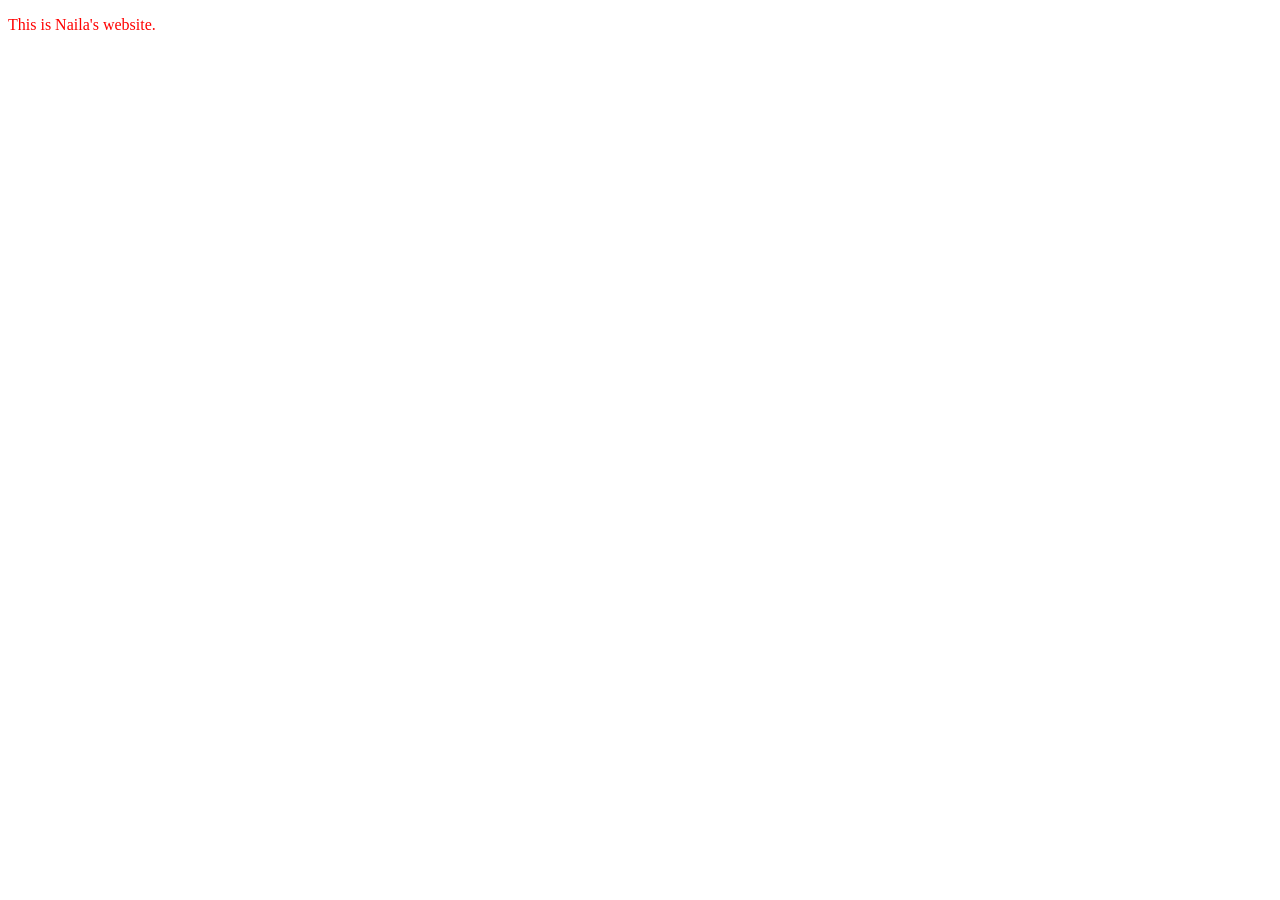
==== index.html @ 3f1711af "first commit" ====
<!DOCTYPE html>
<html>

<head>
    <title>WEBSITE TITLE HERE</title>
    <link rel="stylesheet" type="text/css" href="./styles/style.css" media="screen" />
</head>
    
<body>
<p>This is Naila's website.</p>
</body>

<script src="main.js"></script>

</html>
---- styles/style.css ----
body {
  color: red;
}

h1 {
  color: red;
  font-family: monospace;
}
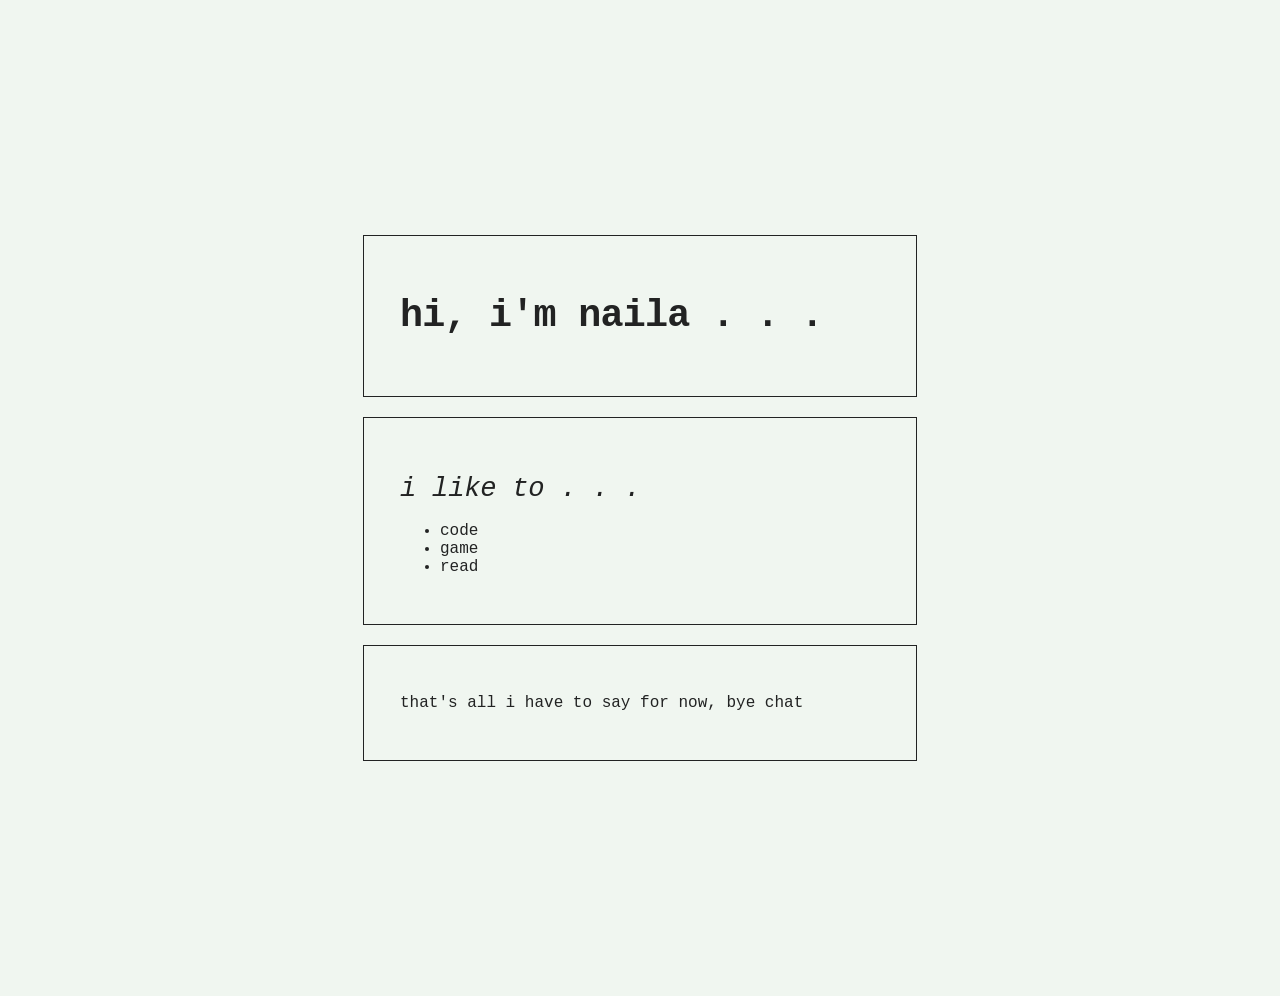
==== commit 0018ad12: "moved files" ====
--- a/index.html
+++ b/index.html
@@ -1,15 +1,32 @@
 <!DOCTYPE html>
-<html>
+<html lang="en">
+<head>
+  <meta charset="UTF-8" />
+  <meta name="viewport" content="width=device-width, initial-scale=1.0" />
+  <title>hi welcome</title>
+  <link rel="stylesheet" href="style.css" />
+ 
+</head>
+<body>
+  <main class="container">
 
-<head>
-    <title>WEBSITE TITLE HERE</title>
-    <link rel="stylesheet" type="text/css" href="./styles/style.css" media="screen" />
-</head>
-    
-<body>
-<p>This is Naila's website.</p>
+    <div class="card" style="animation-delay: 0s;">
+      <h1>hi, i'm naila . . .</h1>
+    </div>
+
+    <div class="card" style="animation-delay: 0.15s;">
+      <h2>i like to . . .</h2>
+      <ul>
+        <li>code</li>
+        <li>game</li>
+        <li>read</li>
+      </ul>
+    </div>
+
+    <div class="card" style="animation-delay: 0.3s;">
+      <p>that's all i have to say for now, bye chat</p>
+    </div>
+
+  </main>
 </body>
-
-<script src="main.js"></script>
-
-</html> +</html>
--- a/style.css
+++ b/style.css
@@ -0,0 +1,74 @@
+box {
+  box-sizing: border-box;
+  margin: 0;
+  padding: 0;
+}
+
+:root {
+  --dark: #222323;
+  --light: #f0f6f0;
+  --border: 1.5px solid #222323;
+  --gap: 20px;
+}
+
+body {
+  background-color: var(--light);
+  color: var(--dark);
+  font-family: 'DM Mono', monospace;
+  min-height: 100vh;
+  display: flex;
+  align-items: center;
+  justify-content: center;
+  padding: 40px 20px;
+}
+
+.container {
+  display: flex;
+  flex-direction: column;
+  align-items: center;
+  gap: var(--gap);
+  width: 100%;
+  max-width: 480px;
+}
+
+
+.card {
+  width: 100%;
+  background-color: var(--light);
+  border: var(--border);
+  padding: 32px 36px;
+  opacity: 0;
+  transform: translateY(18px);
+  animation: fadeUp 0.5s ease forwards;
+}
+
+@keyframes fadeUp {
+  to {
+    opacity: 1;
+    transform: translateY(0);
+  }
+}
+
+.card h1 {
+  font-family: 'DM Mono', monospace;
+  font-size: clamp(1.8rem, 5vw, 2.4rem);
+  font-weight: 700;
+  letter-spacing: -0.02em;
+  line-height: 1.15;
+}
+
+
+.card h2 {
+  font-family: 'DM Mono', monospace;
+  font-size: clamp(1.3rem, 4vw, 1.7rem);
+  font-weight: 400;
+  font-style: italic;
+  margin-bottom: 18px;
+  letter-spacing: -0.01em;
+}
+
+
+
+
+
+
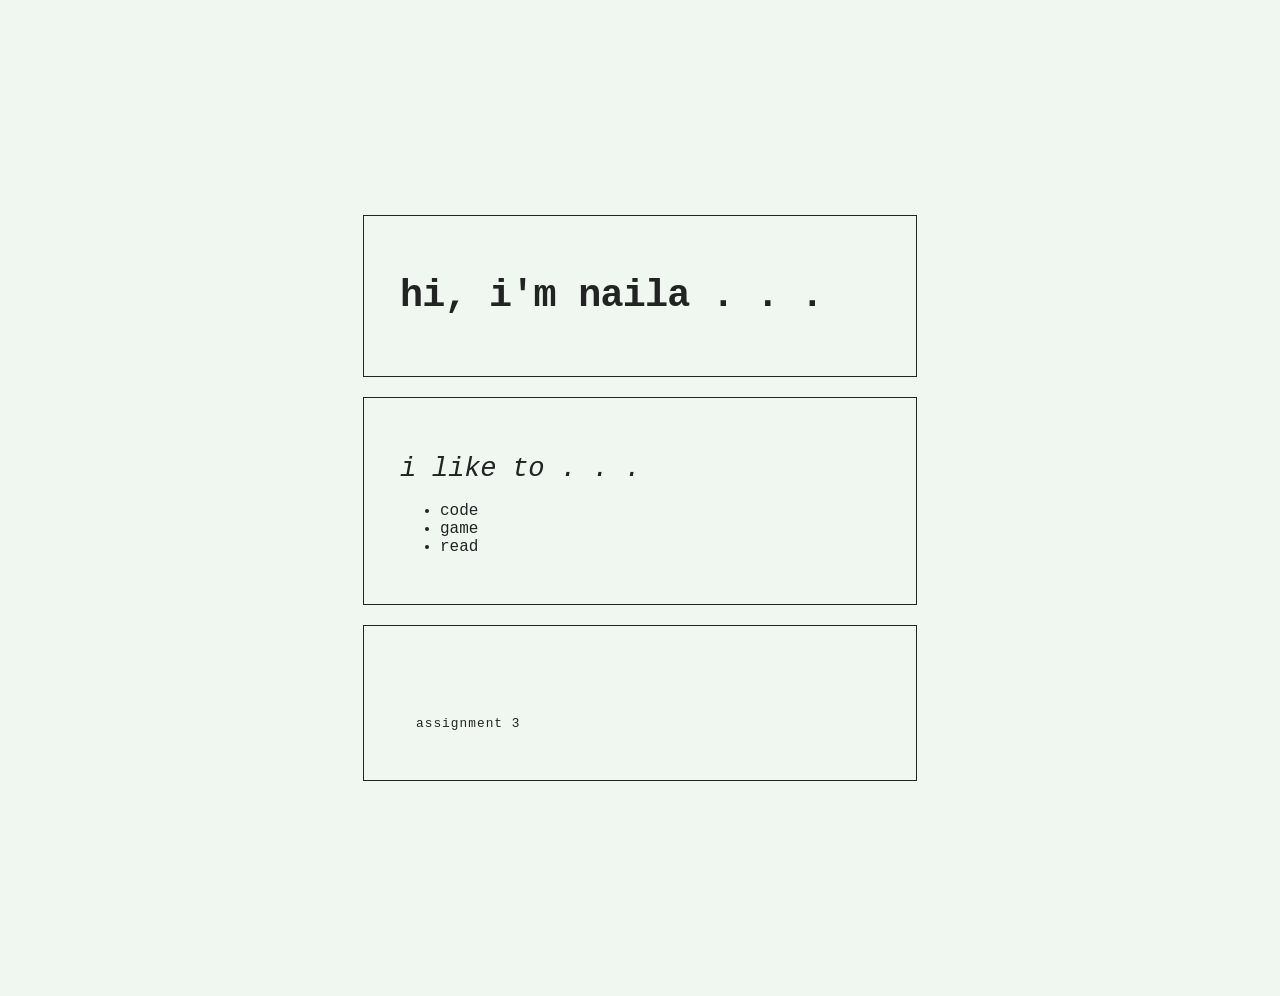
==== commit 7bc7cf8c: "assignment 3 css" ====
--- a/index.html
+++ b/index.html
@@ -24,7 +24,9 @@
     </div>
 
     <div class="card" style="animation-delay: 0.3s;">
-      <p>that's all i have to say for now, bye chat</p>
+       <footer class="footer">
+    <a href="assignment-3-css.html">assignment 3</a>
+  </footer>
     </div>
 
   </main>
--- a/style.css
+++ b/style.css
@@ -67,6 +67,20 @@
   letter-spacing: -0.01em;
 }
 
+.footer {
+  margin-top: 40px;
+  padding: 16px;
+  text-align: left;
+}
+
+.footer a {
+  font-family: 'DM Mono', monospace;
+  font-size: 0.8rem;
+  letter-spacing: 0.08em;
+  color: var(--dark);
+  text-decoration: none;
+
+}
 
 
 
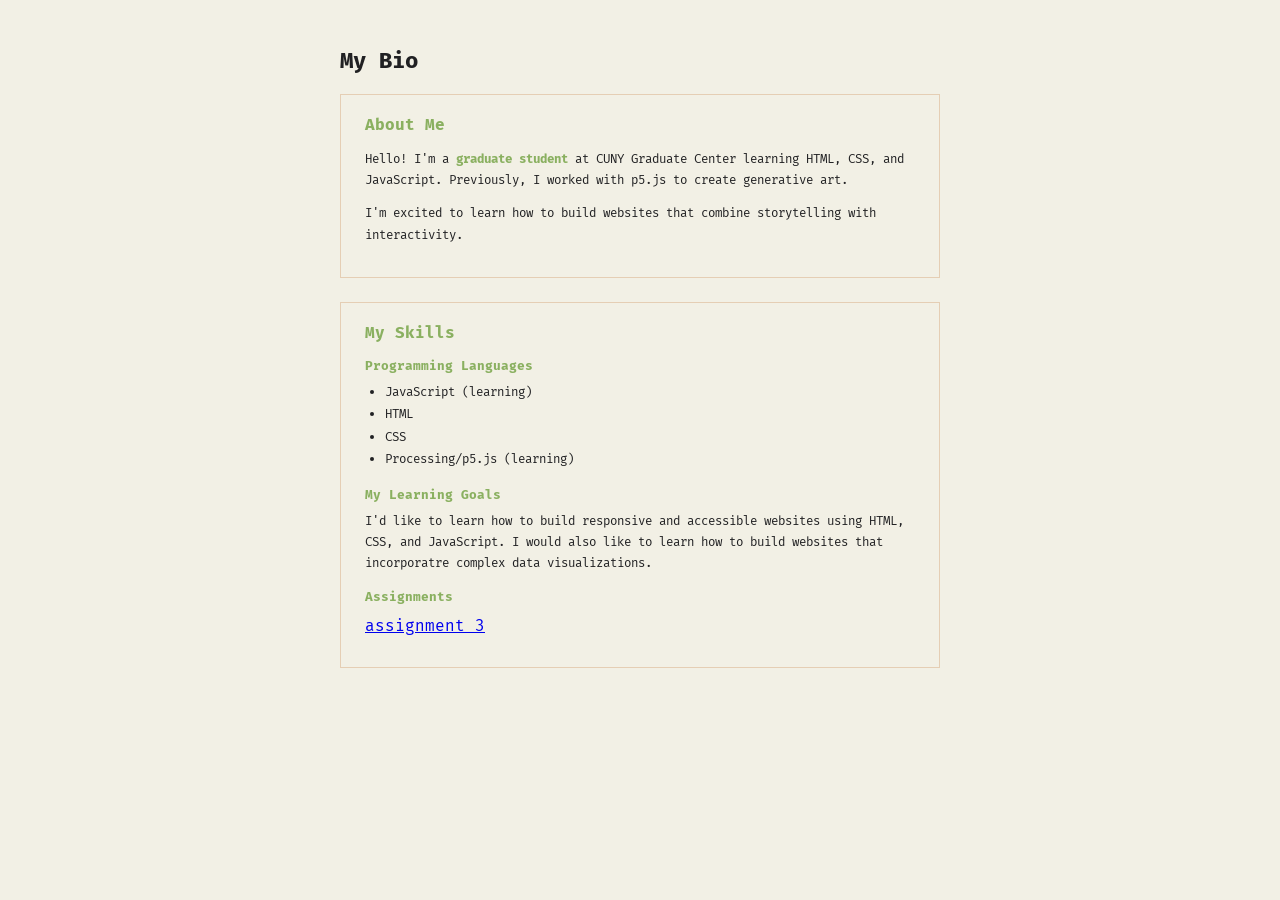
==== commit a7e87099: "week 6 assignment" ====
--- a/index.html
+++ b/index.html
@@ -3,32 +3,43 @@
 <head>
   <meta charset="UTF-8" />
   <meta name="viewport" content="width=device-width, initial-scale=1.0" />
-  <title>hi welcome</title>
+  <title>My Bio</title>
   <link rel="stylesheet" href="style.css" />
- 
 </head>
 <body>
-  <main class="container">
 
-    <div class="card" style="animation-delay: 0s;">
-      <h1>hi, i'm naila . . .</h1>
+  <div class="container">
+
+    <h1>My Bio</h1>
+
+    <div class="card">
+      <h2>About Me</h2>
+      <p>Hello! I'm a <strong>graduate student</strong> at CUNY Graduate Center learning HTML, CSS, and JavaScript. Previously, I worked with p5.js to create generative art.</p>
+      <p>I'm excited to learn how to build websites that combine storytelling with interactivity.</p>
     </div>
 
-    <div class="card" style="animation-delay: 0.15s;">
-      <h2>i like to . . .</h2>
+    <div class="card">
+      <h2>My Skills</h2>
+
+      <h3>Programming Languages</h3>
       <ul>
-        <li>code</li>
-        <li>game</li>
-        <li>read</li>
+        <li>JavaScript (learning)</li>
+        <li>HTML</li>
+        <li>CSS</li>
+        <li>Processing/p5.js (learning)</li>
       </ul>
+
+      <h3>My Learning Goals</h3>
+      <p>I'd like to learn how to build responsive and accessible websites using HTML, CSS, and JavaScript. I would also like to learn how to build websites that incorporatre complex data visualizations.
+      <h3>Assignments</h3>
+        <p></p><a href="assignment-3-css.html">assignment 3</a></p>
+
+    </p>
     </div>
 
-    <div class="card" style="animation-delay: 0.3s;">
-       <footer class="footer">
-    <a href="assignment-3-css.html">assignment 3</a>
-  </footer>
-    </div>
+  </div>
 
-  </main>
+
+
 </body>
 </html>
--- a/style.css
+++ b/style.css
@@ -1,88 +1,96 @@
-box {
-  box-sizing: border-box;
+@import url('https://fonts.googleapis.com/css2?family=Fira+Mono:wght@400;700&display=swap');
+
+:root {
+  --green: #8ab060;
+}
+
+html, body {
   margin: 0;
   padding: 0;
-}
-
-:root {
-  --dark: #222323;
-  --light: #f0f6f0;
-  --border: 1.5px solid #222323;
-  --gap: 20px;
-}
-
-body {
-  background-color: var(--light);
-  color: var(--dark);
-  font-family: 'DM Mono', monospace;
-  min-height: 100vh;
-  display: flex;
-  align-items: center;
-  justify-content: center;
-  padding: 40px 20px;
+  font-family: 'Fira Mono', monospace;
+  background-color: #f2f0e5;
+  color: #212123;
 }
 
 .container {
-  display: flex;
-  flex-direction: column;
-  align-items: center;
-  gap: var(--gap);
-  width: 100%;
-  max-width: 480px;
+  background: #f2f0e5;
+  max-width: 600px;
+  margin: 0 auto;
+  padding: 32px 24px;
+}
+
+
+
+h1 {
+  font-family: 'Fira Mono', monospace;
+  font-size: 1.4rem;
+  font-weight: 700;
+  color: #212123;
+  margin-bottom: 20px;
 }
 
 
 .card {
-  width: 100%;
-  background-color: var(--light);
-  border: var(--border);
-  padding: 32px 36px;
-  opacity: 0;
-  transform: translateY(18px);
-  animation: fadeUp 0.5s ease forwards;
+  background-color: #f2f0e5;
+  border: 1.5px solid #e5ceb4;
+  padding: 20px 24px;
+  margin-bottom: 24px;
+  transition: background-color 0.25s ease, border-color 0.25s ease;
 }
 
-@keyframes fadeUp {
-  to {
-    opacity: 1;
-    transform: translateY(0);
-  }
-}
-
-.card h1 {
-  font-family: 'DM Mono', monospace;
-  font-size: clamp(1.8rem, 5vw, 2.4rem);
-  font-weight: 700;
-  letter-spacing: -0.02em;
-  line-height: 1.15;
+.card:hover {
+  background-color: #c2d368;
+  border-color: var(--green);
 }
 
 
 .card h2 {
-  font-family: 'DM Mono', monospace;
-  font-size: clamp(1.3rem, 4vw, 1.7rem);
-  font-weight: 400;
-  font-style: italic;
-  margin-bottom: 18px;
-  letter-spacing: -0.01em;
-}
-
-.footer {
-  margin-top: 40px;
-  padding: 16px;
-  text-align: left;
-}
-
-.footer a {
-  font-family: 'DM Mono', monospace;
-  font-size: 0.8rem;
-  letter-spacing: 0.08em;
-  color: var(--dark);
-  text-decoration: none;
-
+  font-family: 'Fira Mono', monospace;
+  font-size: 1rem;
+  font-weight: 700;
+  color: var(--green);
+  margin: 0 0 14px 0;
 }
 
 
+.card p {
+  font-family: 'Fira Mono', monospace;
+  font-size: 0.78rem;
+  line-height: 1.7;
+  color: #212123;
+  margin: 0 0 12px 0;
+}
 
 
+.card h3 {
+  font-family: 'Fira Mono', monospace;
+  font-size: 0.80rem;
+  font-weight: 700;
+  color: var(--green);
+  margin: 16px 0 8px 0;
+}
 
+.card h3:first-child {
+  margin-top: 0;
+}
+
+
+.card ul {
+  margin: 0 0 12px 0;
+  padding-left: 20px;
+}
+
+.card ul li {
+  font-family: 'Fira Mono', monospace;
+  font-size: 0.78rem;
+  line-height: 1.8;
+  color: #212123;
+}
+
+
+.card strong,
+.me {
+  font-weight: 700;
+  color: var(--green);
+}
+
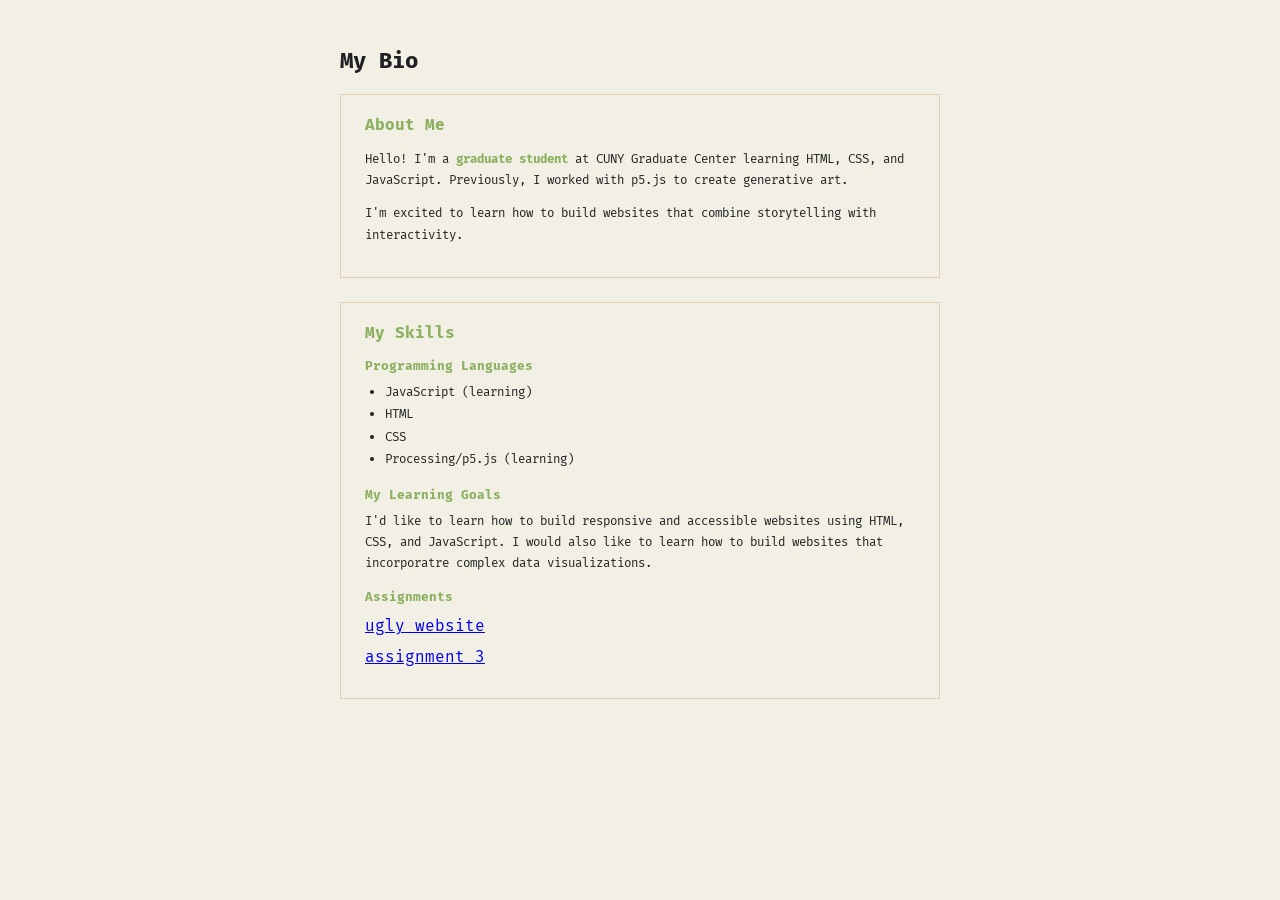
==== commit 32dd0a89: "edit" ====
--- a/index.html
+++ b/index.html
@@ -32,7 +32,9 @@
       <h3>My Learning Goals</h3>
       <p>I'd like to learn how to build responsive and accessible websites using HTML, CSS, and JavaScript. I would also like to learn how to build websites that incorporatre complex data visualizations.
       <h3>Assignments</h3>
+       <p></p><a href="uglywebsite.html">ugly website</a></p>
         <p></p><a href="assignment-3-css.html">assignment 3</a></p>
+         
 
     </p>
     </div>
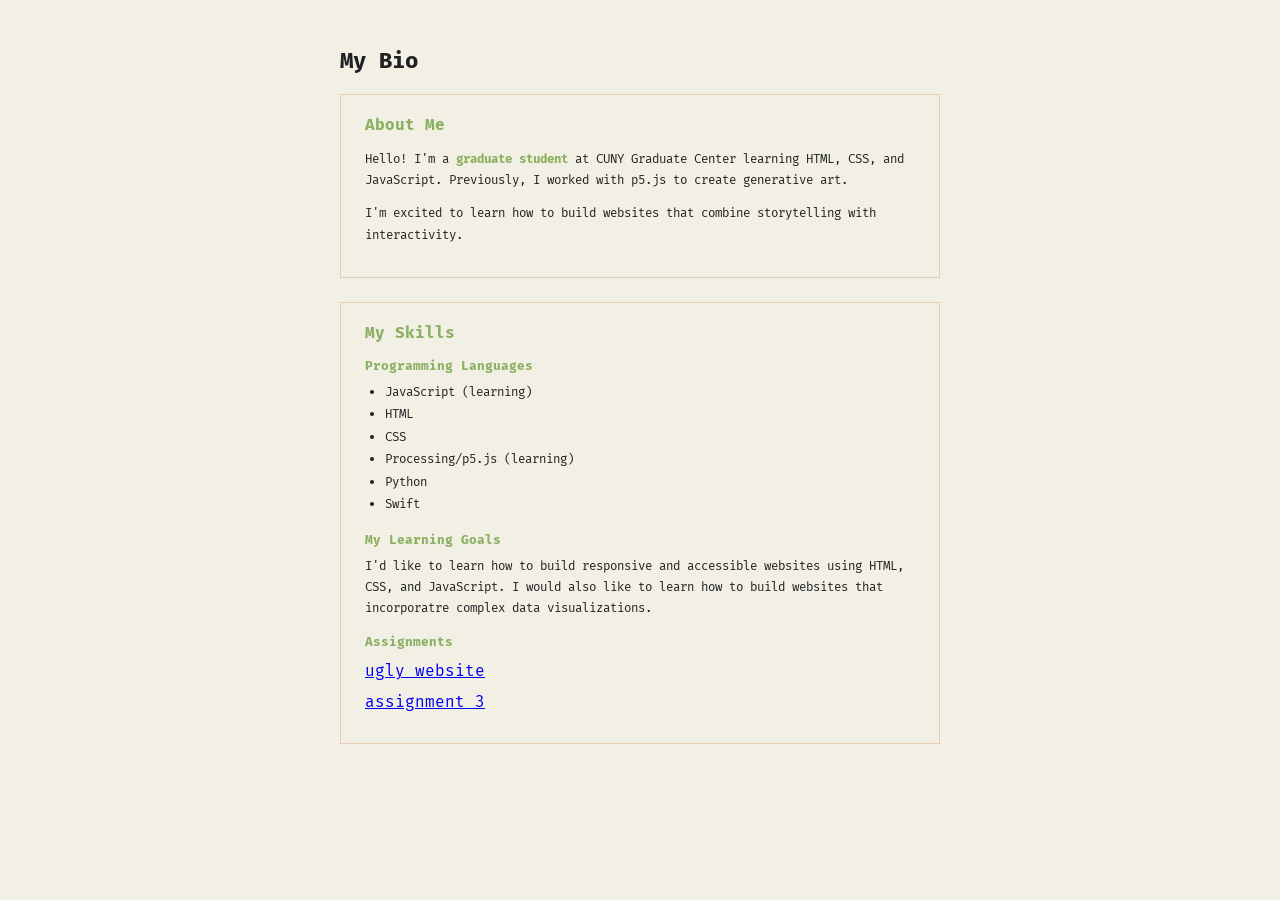
==== commit 9cb0ce13: "added skills" ====
--- a/index.html
+++ b/index.html
@@ -27,6 +27,8 @@
         <li>HTML</li>
         <li>CSS</li>
         <li>Processing/p5.js (learning)</li>
+        <li>Python</li>
+        <li>Swift</li>
       </ul>
 
       <h3>My Learning Goals</h3>
